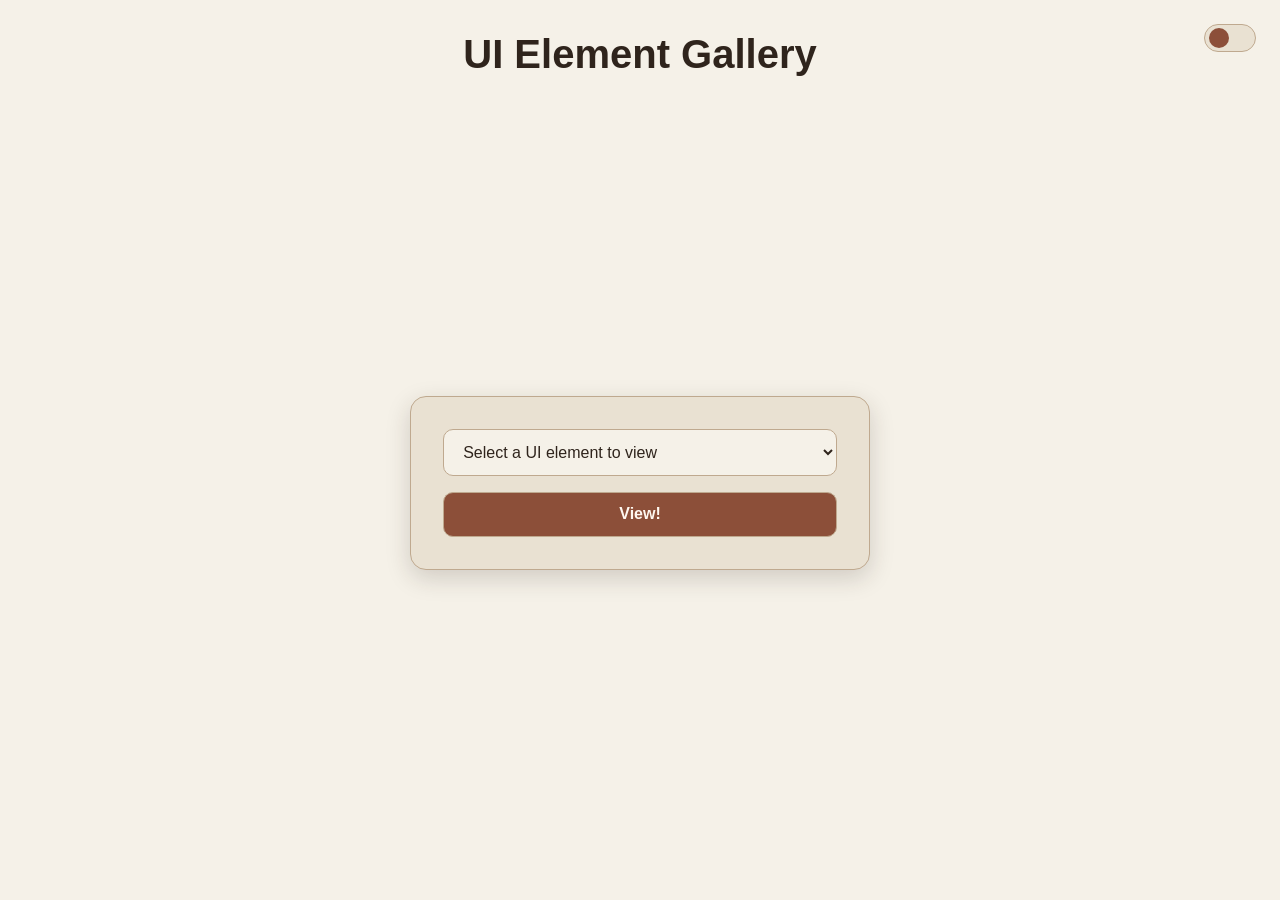
==== index.html @ ee8b69a2 "Build initial UI element gallery framework with theme wave toggle" ====
<!DOCTYPE html>
<html lang="en" data-theme="light">
  <head>
    <meta charset="UTF-8" />
    <meta name="viewport" content="width=device-width, initial-scale=1.0" />
    <title>UI Element Gallery</title>
    <link rel="stylesheet" href="styles.css" />
  </head>
  <body>
    <div id="theme-wave" aria-hidden="true"></div>

    <header class="page-header">
      <h1>UI Element Gallery</h1>
      <label class="theme-switch" for="theme-toggle" aria-label="Toggle light and dark mode">
        <input id="theme-toggle" type="checkbox" />
        <span class="slider"></span>
      </label>
    </header>

    <main class="content">
      <form class="selector-card" id="element-form">
        <label class="visually-hidden" for="element-select">Select a UI element to view</label>
        <select id="element-select" required>
          <option value="" selected disabled>Select a UI element to view</option>
          <option value="test.html">Test</option>
        </select>

        <button type="submit">View!</button>
      </form>
    </main>

    <script src="theme.js"></script>
  </body>
</html>
---- styles.css ----
:root {
  --font-family: "Inter", "Segoe UI", Roboto, Helvetica, Arial, sans-serif;

  /* Redwood / bamboo-inspired color tokens (light mode) */
  --bg: #f5f1e8;
  --surface: #e9e1d2;
  --text: #2f241c;
  --accent: #8c4f39;
  --accent-contrast: #fff8f0;
  --outline: #bfa98f;

  --shadow: 0 8px 24px rgba(47, 36, 28, 0.18);
}

html[data-theme="dark"] {
  /* Redwood / bamboo-inspired color tokens (dark mode) */
  --bg: #191511;
  --surface: #2a221a;
  --text: #f0e6d9;
  --accent: #b86c51;
  --accent-contrast: #1b110d;
  --outline: #705947;

  --shadow: 0 10px 24px rgba(0, 0, 0, 0.42);
}

* {
  box-sizing: border-box;
}

body {
  margin: 0;
  min-height: 100vh;
  background: var(--bg);
  color: var(--text);
  font-family: var(--font-family);
  transition: background 220ms ease, color 220ms ease;
  overflow: hidden;
}

.page-header {
  position: relative;
  display: flex;
  justify-content: center;
  align-items: center;
  padding: 2rem 1rem 1rem;
}

.page-header h1 {
  margin: 0;
  text-align: center;
  font-size: clamp(1.75rem, 4vw, 2.5rem);
}

.theme-switch {
  position: absolute;
  top: 1.5rem;
  right: 1.5rem;
  width: 52px;
  height: 28px;
}

.theme-switch input {
  opacity: 0;
  width: 0;
  height: 0;
}

.slider {
  position: absolute;
  inset: 0;
  cursor: pointer;
  background: var(--surface);
  border: 1px solid var(--outline);
  border-radius: 999px;
  transition: background 220ms ease;
}

.slider::before {
  content: "";
  position: absolute;
  width: 20px;
  height: 20px;
  left: 4px;
  top: 3px;
  border-radius: 50%;
  background: var(--accent);
  transition: transform 220ms ease, background 220ms ease;
}

.theme-switch input:checked + .slider::before {
  transform: translateX(22px);
}

.content {
  min-height: calc(100vh - 120px);
  display: grid;
  place-items: center;
  padding: 1rem;
}

.selector-card {
  width: min(460px, 92vw);
  background: var(--surface);
  border: 1px solid var(--outline);
  border-radius: 16px;
  padding: 2rem;
  box-shadow: var(--shadow);
  display: grid;
  gap: 1rem;
}

select,
button {
  width: 100%;
  font: inherit;
  border-radius: 10px;
  border: 1px solid var(--outline);
  padding: 0.8rem 0.95rem;
}

select {
  background: var(--bg);
  color: var(--text);
}

button {
  background: var(--accent);
  color: var(--accent-contrast);
  font-weight: 600;
  cursor: pointer;
}

#theme-wave {
  position: fixed;
  inset: 0;
  pointer-events: none;
  z-index: 20;
  display: none;
}

#theme-wave.is-active {
  display: block;
}

#theme-wave::before {
  content: "";
  position: absolute;
  width: 10px;
  height: 10px;
  top: var(--wave-origin-top, 0px);
  left: var(--wave-origin-left, 0px);
  border-radius: 50%;
  background: var(--wave-color, #000);
  transform: translate(-50%, -50%) scale(0);
  transform-origin: center;
  animation: wave-expand 500ms ease-in forwards;
}

@keyframes wave-expand {
  to {
    transform: translate(-50%, -50%) scale(var(--wave-scale, 1));
  }
}

.visually-hidden {
  position: absolute;
  width: 1px;
  height: 1px;
  overflow: hidden;
  clip: rect(0, 0, 0, 0);
  white-space: nowrap;
  clip-path: inset(50%);
}
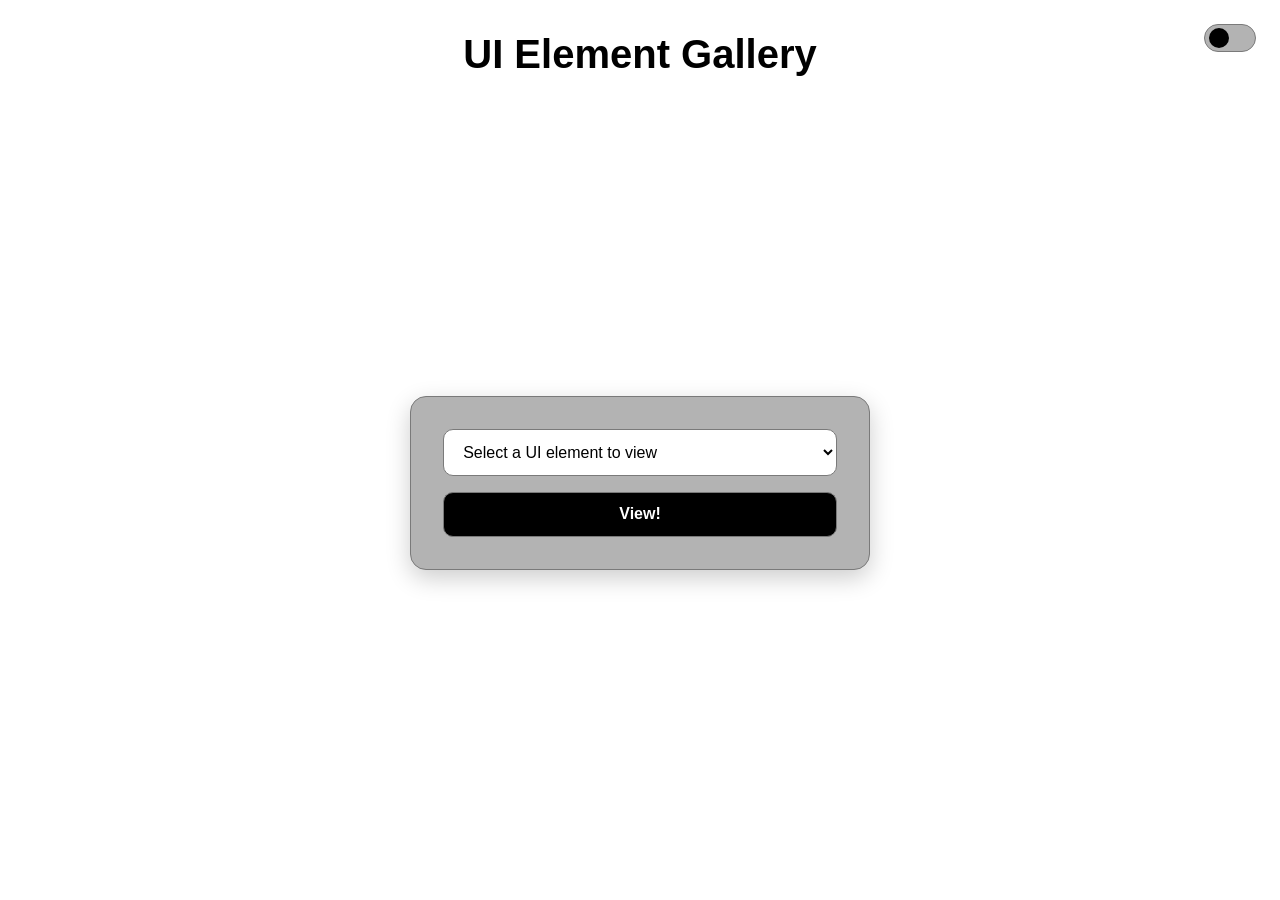
==== commit 0961fba9: "Bust homepage asset cache for updated theme styles" ====
--- a/index.html
+++ b/index.html
@@ -4,7 +4,7 @@
     <meta charset="UTF-8" />
     <meta name="viewport" content="width=device-width, initial-scale=1.0" />
     <title>UI Element Gallery</title>
-    <link rel="stylesheet" href="styles.css" />
+    <link rel="stylesheet" href="styles.css?v=20260414a" />
   </head>
   <body>
     <div id="theme-wave" aria-hidden="true"></div>
@@ -29,6 +29,6 @@
       </form>
     </main>
 
-    <script src="theme.js"></script>
+    <script src="theme.js?v=20260414a"></script>
   </body>
 </html>
--- a/styles.css
+++ b/styles.css
@@ -1,27 +1,27 @@
 :root {
-  --font-family: "Inter", "Segoe UI", Roboto, Helvetica, Arial, sans-serif;
+  --font-family: "Clarendon Condensed", "Clarendon", "Arial Narrow", "Helvetica Neue", Arial, sans-serif;
 
-  /* Redwood / bamboo-inspired color tokens (light mode) */
-  --bg: #f5f1e8;
-  --surface: #e9e1d2;
-  --text: #2f241c;
-  --accent: #8c4f39;
-  --accent-contrast: #fff8f0;
-  --outline: #bfa98f;
+  /* Front-page monochrome tokens (light mode) */
+  --bg: #ffffff;
+  --surface: #b3b3b3;
+  --text: #000000;
+  --accent: #000000;
+  --accent-contrast: #ffffff;
+  --outline: #7a7a7a;
 
-  --shadow: 0 8px 24px rgba(47, 36, 28, 0.18);
+  --shadow: 0 8px 24px rgba(0, 0, 0, 0.2);
 }
 
 html[data-theme="dark"] {
-  /* Redwood / bamboo-inspired color tokens (dark mode) */
-  --bg: #191511;
-  --surface: #2a221a;
-  --text: #f0e6d9;
-  --accent: #b86c51;
-  --accent-contrast: #1b110d;
-  --outline: #705947;
+  /* Front-page monochrome tokens (dark mode) */
+  --bg: #000000;
+  --surface: #666666;
+  --text: #ffffff;
+  --accent: #ffffff;
+  --accent-contrast: #000000;
+  --outline: #9a9a9a;
 
-  --shadow: 0 10px 24px rgba(0, 0, 0, 0.42);
+  --shadow: 0 10px 24px rgba(0, 0, 0, 0.5);
 }
 
 * {
@@ -34,7 +34,7 @@
   background: var(--bg);
   color: var(--text);
   font-family: var(--font-family);
-  transition: background 220ms ease, color 220ms ease;
+  transition: background 1000ms linear, color 1000ms linear;
   overflow: hidden;
 }
 
@@ -73,7 +73,7 @@
   background: var(--surface);
   border: 1px solid var(--outline);
   border-radius: 999px;
-  transition: background 220ms ease;
+  transition: background 1000ms linear, border-color 1000ms linear;
 }
 
 .slider::before {
@@ -85,7 +85,7 @@
   top: 3px;
   border-radius: 50%;
   background: var(--accent);
-  transition: transform 220ms ease, background 220ms ease;
+  transition: transform 1000ms linear, background 1000ms linear;
 }
 
 .theme-switch input:checked + .slider::before {
@@ -108,6 +108,11 @@
   box-shadow: var(--shadow);
   display: grid;
   gap: 1rem;
+  transition:
+    background 1000ms linear,
+    border-color 1000ms linear,
+    box-shadow 1000ms linear,
+    color 1000ms linear;
 }
 
 select,
@@ -117,6 +122,10 @@
   border-radius: 10px;
   border: 1px solid var(--outline);
   padding: 0.8rem 0.95rem;
+  transition:
+    background 1000ms linear,
+    color 1000ms linear,
+    border-color 1000ms linear;
 }
 
 select {
@@ -154,7 +163,7 @@
   background: var(--wave-color, #000);
   transform: translate(-50%, -50%) scale(0);
   transform-origin: center;
-  animation: wave-expand 500ms ease-in forwards;
+  animation: wave-expand 1000ms ease-out forwards;
 }
 
 @keyframes wave-expand {
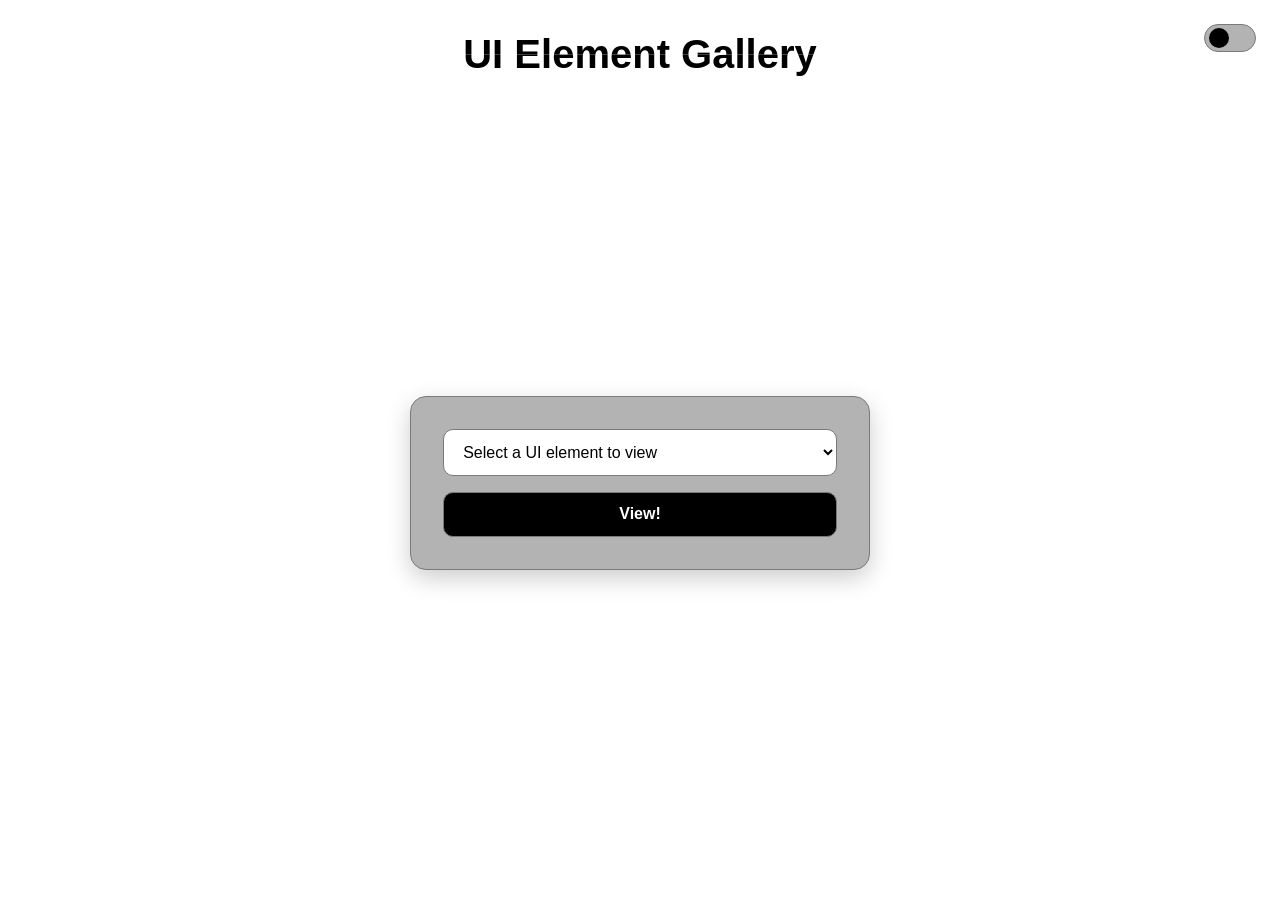
==== commit 46a2d619: "Bump homepage asset cache-busting query versions" ====
--- a/index.html
+++ b/index.html
@@ -4,7 +4,7 @@
     <meta charset="UTF-8" />
     <meta name="viewport" content="width=device-width, initial-scale=1.0" />
     <title>UI Element Gallery</title>
-    <link rel="stylesheet" href="styles.css?v=20260414a" />
+    <link rel="stylesheet" href="styles.css?v=20260414b" />
   </head>
   <body>
     <div id="theme-wave" aria-hidden="true"></div>
@@ -29,6 +29,6 @@
       </form>
     </main>
 
-    <script src="theme.js?v=20260414a"></script>
+    <script src="theme.js?v=20260414b"></script>
   </body>
 </html>
--- a/styles.css
+++ b/styles.css
@@ -34,8 +34,9 @@
   background: var(--bg);
   color: var(--text);
   font-family: var(--font-family);
-  transition: background 1000ms linear, color 1000ms linear;
   overflow: hidden;
+  position: relative;
+  isolation: isolate;
 }
 
 .page-header {
@@ -73,7 +74,6 @@
   background: var(--surface);
   border: 1px solid var(--outline);
   border-radius: 999px;
-  transition: background 1000ms linear, border-color 1000ms linear;
 }
 
 .slider::before {
@@ -84,8 +84,8 @@
   left: 4px;
   top: 3px;
   border-radius: 50%;
-  background: var(--accent);
-  transition: transform 1000ms linear, background 1000ms linear;
+  background: var(--knob-color, var(--accent));
+  transition: transform 250ms ease;
 }
 
 .theme-switch input:checked + .slider::before {
@@ -108,11 +108,6 @@
   box-shadow: var(--shadow);
   display: grid;
   gap: 1rem;
-  transition:
-    background 1000ms linear,
-    border-color 1000ms linear,
-    box-shadow 1000ms linear,
-    color 1000ms linear;
 }
 
 select,
@@ -122,10 +117,6 @@
   border-radius: 10px;
   border: 1px solid var(--outline);
   padding: 0.8rem 0.95rem;
-  transition:
-    background 1000ms linear,
-    color 1000ms linear,
-    border-color 1000ms linear;
 }
 
 select {
@@ -144,32 +135,30 @@
   position: fixed;
   inset: 0;
   pointer-events: none;
-  z-index: 20;
-  display: none;
+  z-index: -1;
+  opacity: 0;
 }
 
 #theme-wave.is-active {
-  display: block;
+  opacity: 1;
 }
 
 #theme-wave::before {
   content: "";
   position: absolute;
-  width: 10px;
-  height: 10px;
+  width: calc(var(--wave-radius, 0px) * 2);
+  height: calc(var(--wave-radius, 0px) * 2);
   top: var(--wave-origin-top, 0px);
   left: var(--wave-origin-left, 0px);
   border-radius: 50%;
-  background: var(--wave-color, #000);
-  transform: translate(-50%, -50%) scale(0);
-  transform-origin: center;
-  animation: wave-expand 1000ms ease-out forwards;
-}
-
-@keyframes wave-expand {
-  to {
-    transform: translate(-50%, -50%) scale(var(--wave-scale, 1));
-  }
+  transform: translate(-50%, -50%);
+  background:
+    radial-gradient(circle,
+      rgba(var(--wave-tone, 255,255,255), 0.00) calc(100% - 130px),
+      rgba(var(--wave-tone, 255,255,255), 0.14) calc(100% - 90px),
+      rgba(var(--wave-tone, 255,255,255), 0.30) calc(100% - 55px),
+      rgba(var(--wave-tone, 255,255,255), 0.72) calc(100% - 24px),
+      rgba(var(--wave-tone, 255,255,255), 0.00) 100%);
 }
 
 .visually-hidden {
@@ -181,3 +170,26 @@
   white-space: nowrap;
   clip-path: inset(50%);
 }
+
+.page-header,
+.content {
+  position: relative;
+  z-index: 1;
+}
+
+.wave-letter {
+  display: inline-grid;
+}
+
+.wave-letter-half {
+  grid-area: 1 / 1;
+  display: inline-block;
+}
+
+.wave-letter-top {
+  clip-path: inset(0 0 50% 0);
+}
+
+.wave-letter-bottom {
+  clip-path: inset(50% 0 0 0);
+}
